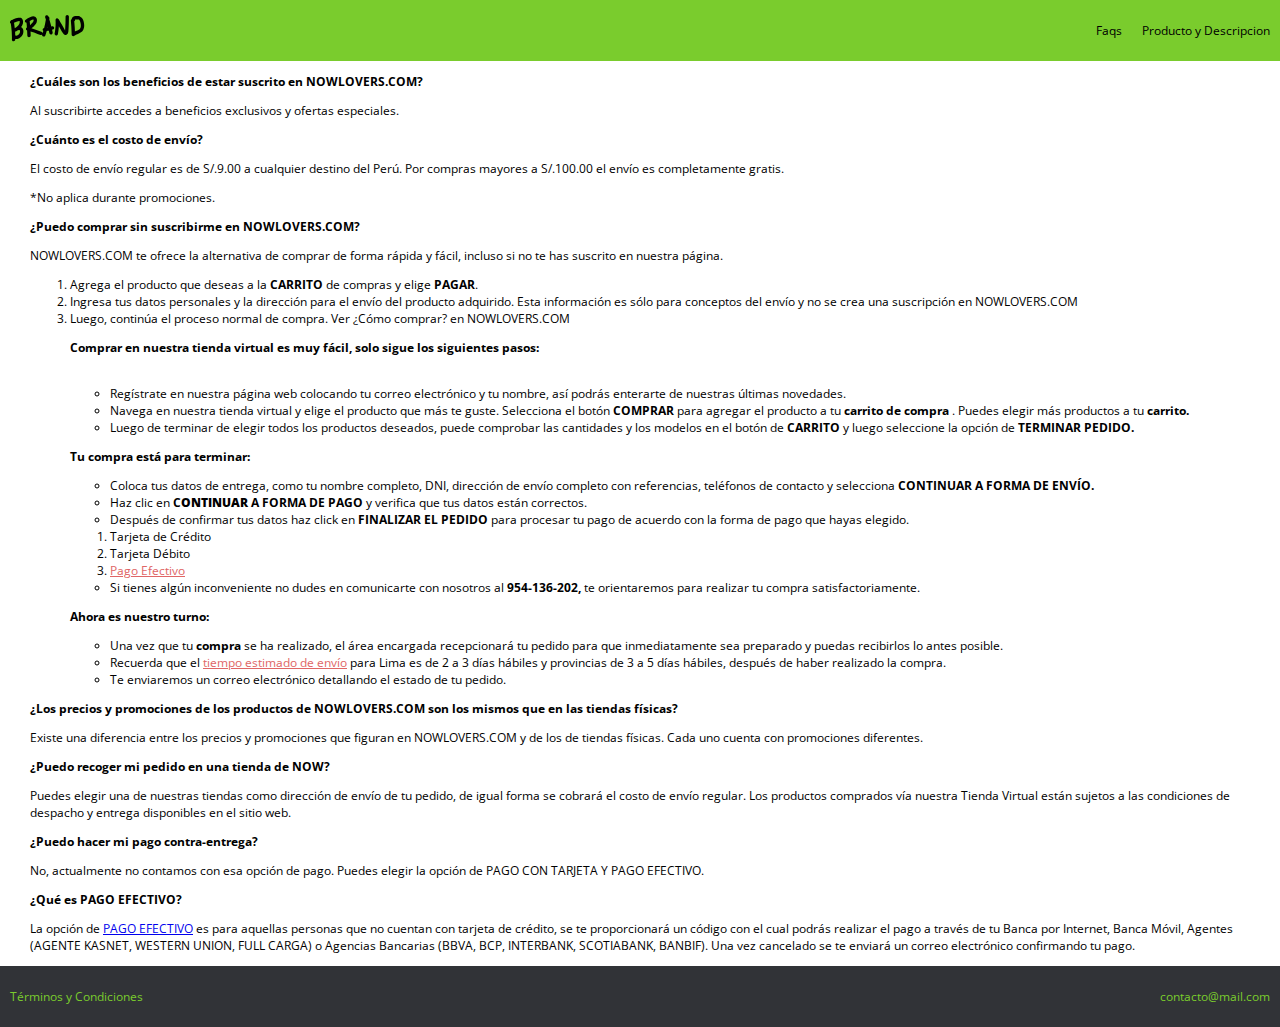
==== faqs.html @ 4e9e04c3 "agregando faqs.html y terminos.html" ====
<!DOCTYPE html>
<html lang="es">
  <head>
    <meta charset="utf-8">
    <meta name="description" content="Este es primera web de la mano de rulotico">
    <link rel="stylesheet" href="css/animation.css">
    <link rel="stylesheet" href="css/normalize.css">
    <link rel="stylesheet" href="css/estilos.css">
    <link rel="stylesheet" href="css/mobile.css">
    <title>Brand</title>
  </head>
  <body>
    <!-- Aqui empieza el NavBar -->
    <nav class="fadeInDown">
      <div class="brand_image">
        <a href="index.html">
          <img src="imagenes/logo.png"  onmouseover="this.src='imagenes/logo2.png';" onmouseout="this.src='imagenes/logo.png';">
        </a>
      </div>
      <div class="nav_options">
        <ul>
          <li><a href="faqs.html">Faqs</a></li>
          <li><a href="producto.html">Producto y Descripcion</a></li>
        </ul>
      </div>
    </nav>
    <!-- Aqui empieza el Main  -->
    <div class="faqs">
      <p><strong>¿Cuáles son los beneficios de estar suscrito en NOWLOVERS.COM?</strong></p>
      <p>Al suscribirte accedes a beneficios exclusivos y ofertas especiales.</p>
      <p> </p>
      <p><strong>¿Cuánto es el costo de envío?</strong></p>
      <p>El costo de envío regular es de S/.9.00 a cualquier destino del Perú. Por compras mayores a S/.100.00 el envío es completamente gratis.</p>
      <p>*No aplica durante promociones.</p>
      <p> </p>
      <p><strong>¿Puedo comprar sin suscribirme en NOWLOVERS.COM?</strong></p>
      <p>NOWLOVERS.COM te ofrece la alternativa de comprar de forma rápida y fácil, incluso si no te has suscrito en nuestra página.</p>
      <ol>
      <li> Agrega el producto que deseas a la <strong>CARRITO</strong> de compras y elige <strong>PAGAR</strong>.</li>
      <li>Ingresa tus datos personales y la dirección para el envío del producto adquirido. Esta información es sólo para conceptos del envío y no se crea una suscripción en NOWLOVERS.COM</li>
      <li>Luego, continúa el proceso normal de compra. Ver ¿Cómo comprar? en NOWLOVERS.COM</li>
      <p><strong><span><span>Comprar en nuestra tienda virtual es muy fácil, solo sigue los siguientes pasos:</span></span><br> <br> </strong></p>
      <ul>
      <li>Regístrate en nuestra página web colocando tu correo electrónico y tu nombre, así podrás enterarte de nuestras últimas novedades.</li>
      </ul>
      <ul>
      <li>
      <span><span>Navega en nuestra tienda virtual y elige el producto que más te guste. </span><span>Selecciona el botón </span></span><strong><span><span>COMPRAR</span></span></strong><span><span> para agregar el producto a tu </span></span><strong><span><span>carrito de compra</span></span></strong><span><span> . </span><span>Puedes elegir más productos a tu </span></span><strong><span><span>carrito.</span></span></strong>
      </li>
      </ul>
      <ul>
      <li>
      <span><span>Luego de terminar de elegir todos los productos deseados, puede comprobar las cantidades y los modelos en el botón de </span></span><strong><span><span>CARRITO</span></span></strong><span><span> y luego seleccione la opción de </span></span><strong><span><span>TERMINAR PEDIDO.</span></span></strong>
      </li>
      </ul>
      <ul></ul>
      <p> </p>
      <p><strong><span><span>Tu compra está para terminar:</span></span></strong></p>
      <ul>
      <li>
      <span><span>Coloca tus datos de entrega, como tu nombre completo, DNI, dirección de envío completo con referencias, teléfonos de contacto y selecciona </span></span><strong><span><span>CONTINUAR A FORMA DE ENVÍO.</span></span></strong>
      </li>
      </ul>
      <ul>
      <li>
      <span><span>Haz clic en <strong>C</strong></span></span><strong><span><span><strong>ONTINUAR</strong> A FORMA DE PAGO</span></span></strong><span><span> y verifica que tus datos están correctos.</span></span>
      </li>
      </ul>
      <ul>
      <li>
      <span><span>Después de confirmar tus datos haz click en </span></span><strong><span><span>FINALIZAR EL PEDIDO</span></span></strong><span><span> para procesar tu pago de acuerdo con la forma de pago que hayas elegido.</span></span>
      </li>
      </ul>
      <ol>
      <li><span><span>Tarjeta de Crédito</span></span></li>
      <li><span><span>Tarjeta Débito</span></span></li>
      <li><span style="color: #e06666;"><a href="http://pagoefectivo.pe/pe/" target="_blank" title="PAGO EFECTIVO" rel="noopener noreferrer" style="color: #e06666;">Pago Efectivo</a></span></li>
      </ol>
      <ul>
      <li> Si tienes algún inconveniente no dudes en comunicarte con nosotros al <strong>954-136-202</strong><strong>,</strong> te orientaremos para realizar tu compra satisfactoriamente.</li>
      </ul>
      <p> </p>
      <p><strong><span><span>Ahora es nuestro turno:</span></span></strong></p>
      <ul>
      <li>
      <span><span>Una vez que tu </span></span><strong><span><span>compra</span></span></strong><span><span> se ha realizado, el área encargada recepcionará tu pedido para que inmediatamente sea preparado y puedas recibirlos lo antes posible.</span></span>
      </li>
      </ul>
      <ul>
      <li><span><span>Recuerda que el </span><span style="color: #e06666;"><a href="https://www.nowlovers.com/pages/tiempo-de-envios" target="_blank" title="TIEMPO DE ENVÍOS" rel="noopener noreferrer" style="color: #e06666;">tiempo estimado de envío</a></span><span> para Lima es de 2 a 3 días hábiles y provincias de 3 a 5 días hábiles, después de haber realizado la compra.</span></span></li>
      </ul>
      <ul>
      <li>Te enviaremos un correo electrónico detallando el estado de tu pedido.</li>
      </ol>
      <p> </p>
      <p><strong>¿Los precios y promociones de los productos de NOWLOVERS.COM son los mismos que en las tiendas físicas?</strong></p>
      <p>Existe una diferencia entre los precios y promociones que figuran en NOWLOVERS.COM y de los de tiendas físicas. Cada uno cuenta con promociones diferentes.</p>
      <p> </p>
      <p><strong>¿Puedo recoger mi pedido en una tienda de NOW?</strong></p>
      <p>Puedes elegir una de nuestras tiendas como dirección de envío de tu pedido, de igual forma se cobrará el costo de envío regular. Los productos comprados vía nuestra Tienda Virtual están sujetos a las condiciones de despacho y entrega disponibles en el sitio web.</p>
      <p> </p>
      <p><strong>¿Puedo hacer mi pago contra-entrega?</strong></p>
      <p>No, actualmente no contamos con esa opción de pago. Puedes elegir la opción de PAGO CON TARJETA Y PAGO EFECTIVO.</p>
      <p> </p>
      <p><strong>¿Qué es PAGO EFECTIVO?</strong></p>
      <p>La opción de <a href="http://pagoefectivo.pe/pe/" target="_blank" title="PAGO EFECTIVO" rel="noopener noreferrer">PAGO EFECTIVO</a> es para aquellas personas que no cuentan con tarjeta de crédito, se te proporcionará un código con el cual podrás realizar el pago a través de tu Banca por Internet, Banca Móvil, Agentes (AGENTE KASNET, WESTERN UNION, FULL CARGA) o Agencias Bancarias (BBVA, BCP, INTERBANK, SCOTIABANK, BANBIF). Una vez cancelado se te enviará un correo electrónico confirmando tu pago.</p>
    </div>

    <footer>
      <p><a href="terminos.html">Términos y Condiciones</a></p>
      <p><a href="mailto:contacto@mail.com">contacto@mail.com</a></p>
    </footer>
  </body>
</html>
---- css/animation.css ----
/* animacion de transparencia del texto del main_section */
.fadeIn{
  animation-duration: 4s;
  -webkit-animation-duration: 4s;
  animation-fill-mode: both;
  -webkit-animation-fill-mode: both;
  animation-name: fadeIn;
  -webkit-animation-name: fadeIn;
}

@keyframes fadeIn {
  from{
    opacity: 0;
  }
  to{
    opacity: 1;
  }
}

/* animacion de bajada del NavBar */
.fadeInDown{
  animation-duration: 1s;
  -webkit-animation-duration: 1s;
  animation-fill-mode: both;
  -webkit-animation-fill-mode: both;
  animation-name: fadeInDown;
  -webkit-animation-name: fadeInDown;
}

@keyframes fadeInDown {
  from{
    opacity: 0;
    transform: translate3d(0,-100%,0);
    -webkit-transform: translate3d(0,-100%,0);
  }
  to{
    opacity: 1;
    transform: translate3d(0,0,0);
    -webkit-transform: translate3d(0,0,0);
  }
}

/* animacion de subida de los productos */
.fadeInUp{
  animation-duration: 1s;
  -webkit-animation-duration: 1s;
  animation-fill-mode: both;
  -webkit-animation-fill-mode: both;
  animation-name: fadeInUp;
  -webkit-animation-name: fadeInUp;
}

@keyframes fadeInUp {
  from{
    opacity: 0;
    transform: translate3d(0,100%,0);
    -webkit-transform: translate3d(0,100%,0);
  }
  to{
    opacity: 1;
    transform: translate3d(0,0,0);
    -webkit-transform: translate3d(0,0,0);
  }
}
---- css/estilos.css ----
@import url('https://fonts.googleapis.com/css?family=Open+Sans:400,700&display=swap');/*tipografia importada open-sans*/
/* --------------------------------- variables */
:root{
/* colores */
  --green_color:#7acc2d;
  --white_color:white;
/* tipografia */
  --normal: 12px;
/* padding */
  --space: 10px;
/* box-shadow */
  --box: 0 0 2px #bfbbbb;
}
/* --------------------------------- variables */
html , body {
  padding: 0px;
  margin: 0px;
  font-size: var(--normal);
  font-family: 'Open Sans', sans-serif;
}
/* ------------------------------- Nav section */
nav{
  display:flex;
  background-color: var(--green_color);
  padding: var(--space);
  color: white;
  justify-content: space-between;
  align-items: center;
}
nav ul{
  display:flex;
}
nav li{
  padding-left: 20px;
  list-style:none;
}
nav li a{
  color:black;
  text-decoration: none;
}
nav li a:hover{
  color:white;
}
/* ------------------------------- Main section */

.main_section{
  padding: 15px;
  text-align: center;
}
.products{
  background-image: url("../imagenes/curve.png");
  margin-top: 100px;
  padding:20%;
  background-size: cover;
  background-position: center top;
  display:flex;
}
.product{
  padding:var(--space);
  margin-top: -330px;
}
.content{
  background-color: white;
  padding:15px;
  text-align: center;
  box-shadow: 0 0 2px #bfbbbb;
}
.image_content{
  text-align: center;
}
.main_button{
  background-color: var(--green_color);
  width: 100%;
  padding: var(--space);
  font-size: 17px;
  color:white;
  border:0px;
  cursor: pointer;
  border-radius: 5px;
}
.main_button:hover{
  background-color: #3e7d02;
}
/* --------------------------- features_section */

.features_section{
  display:flex;
  justify-content: center;
  text-align: center;
  margin: 100px;
  font-size: 12px;
  text-align: justify;

}
.features{
  padding-top :200px;
  padding: 100px;
  padding-bottom: 10px;
}
.features img{
  height: 130px; width: 150px;
}
/* -------------------------- reviews_section */
.menciones{
  text-align: center;
  padding-top: 80px;
  padding-bottom: 30px;
}
.reviews_section{
  display:flex;
  justify-content: center;
  font-size: 12px;
  text-align: justify;
  padding-bottom: 50px;
}
.reviews{
  box-shadow: 0 0 10px #bfbbbb;
  margin:10px;
}
.reviews h3{
  margin:10px;
}
.reviews p{
  margin:10px;
  padding-bottom: 10px;
}
.reviews img{
  width: 100%;
}
/* --------------------------- venta */
.modulo_pago{
  background-color: var(--white_color);
  box-shadow: var(--box);
  padding: var(--space);
}
.modulo_pago_imagen{
  text-align: center;
}
.data{
  margin-bottom: 20px;
  font-size:17px;
  width:100%;
  height:35px;
  border-radius: 5px;
  border: 1px solid;
  box-sizing:border-box;
}
label{
  font-size: 12px;
}
/* --------------------------- terminos_condiciones */
.terminos_condiciones{
  margin:0px 30px;
}
/* --------------------------- faqs */
.faqs{
  margin:0px 30px;
}
/* --------------------------- footer_section */
button a{
  text-decoration: none;
  color: white;
}
footer{
  display:flex;
  background-color: #313337;
  padding: var(--space);
  color: white;
  justify-content: space-between;
}
footer a{
  color: var(--green_color);
  text-decoration: none
}
---- css/mobile.css ----
@media (max-width: 600px) {
  .products{
    display: inherit;
    height: auto;
  }
  .product{
    margin-top: auto;
  }
  .main_section{
    padding:4%;
  }
  .features_section{
    display: inherit;
  }
  .reviews_section{
    display: inherit;
  }
}
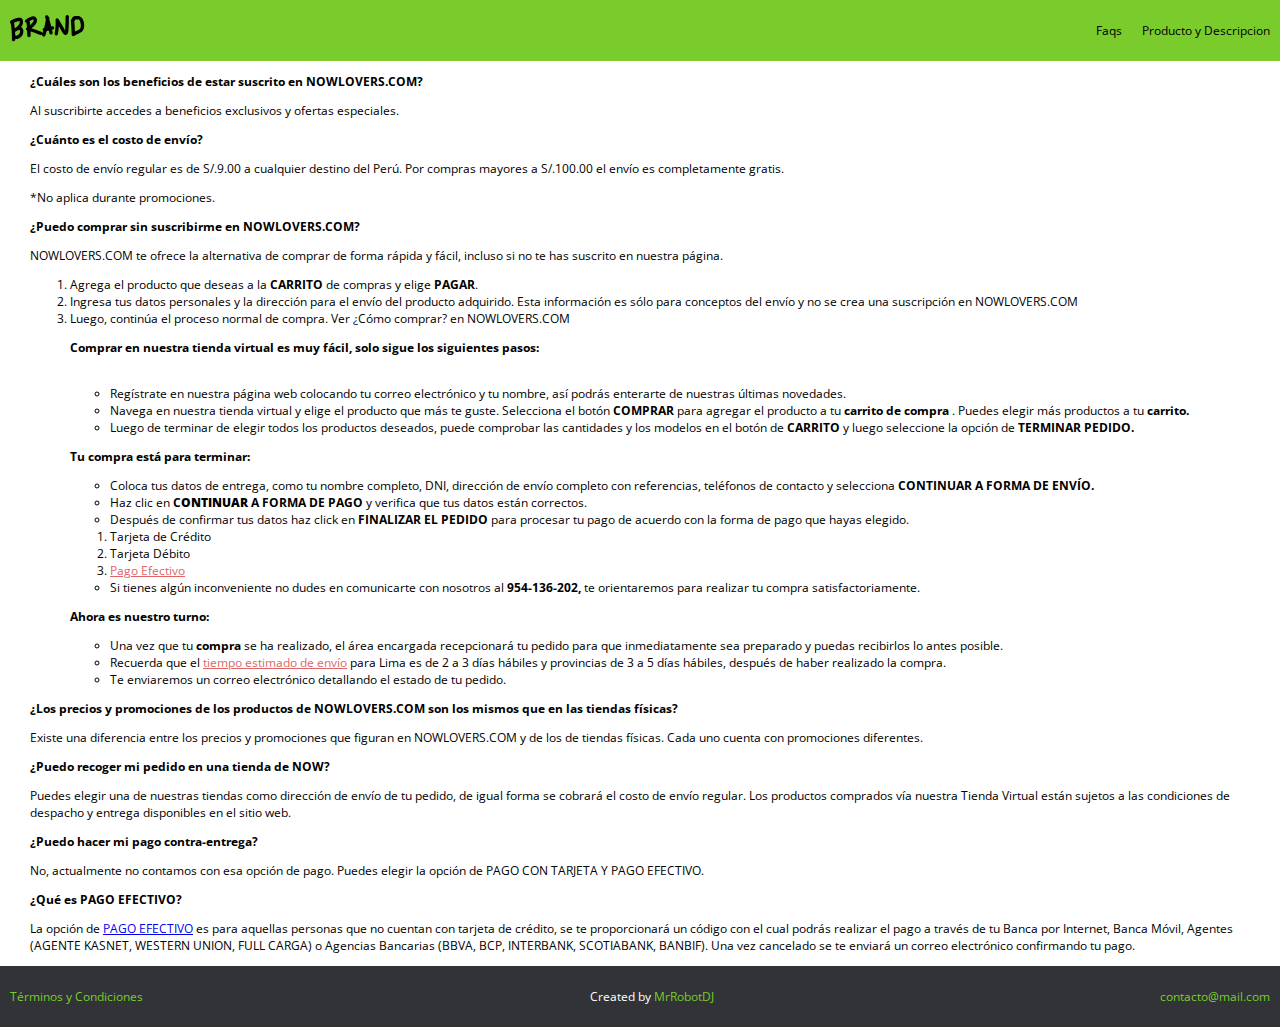
==== commit 86d983c9: "primera web con rulotico terminada" ====
--- a/faqs.html
+++ b/faqs.html
@@ -108,6 +108,7 @@
 
     <footer>
       <p><a href="terminos.html">Términos y Condiciones</a></p>
+      <p>Created by <a href="https://github.com/MrRobotDJ?tab=repositories">MrRobotDJ</a></p>
       <p><a href="mailto:contacto@mail.com">contacto@mail.com</a></p>
     </footer>
   </body>
